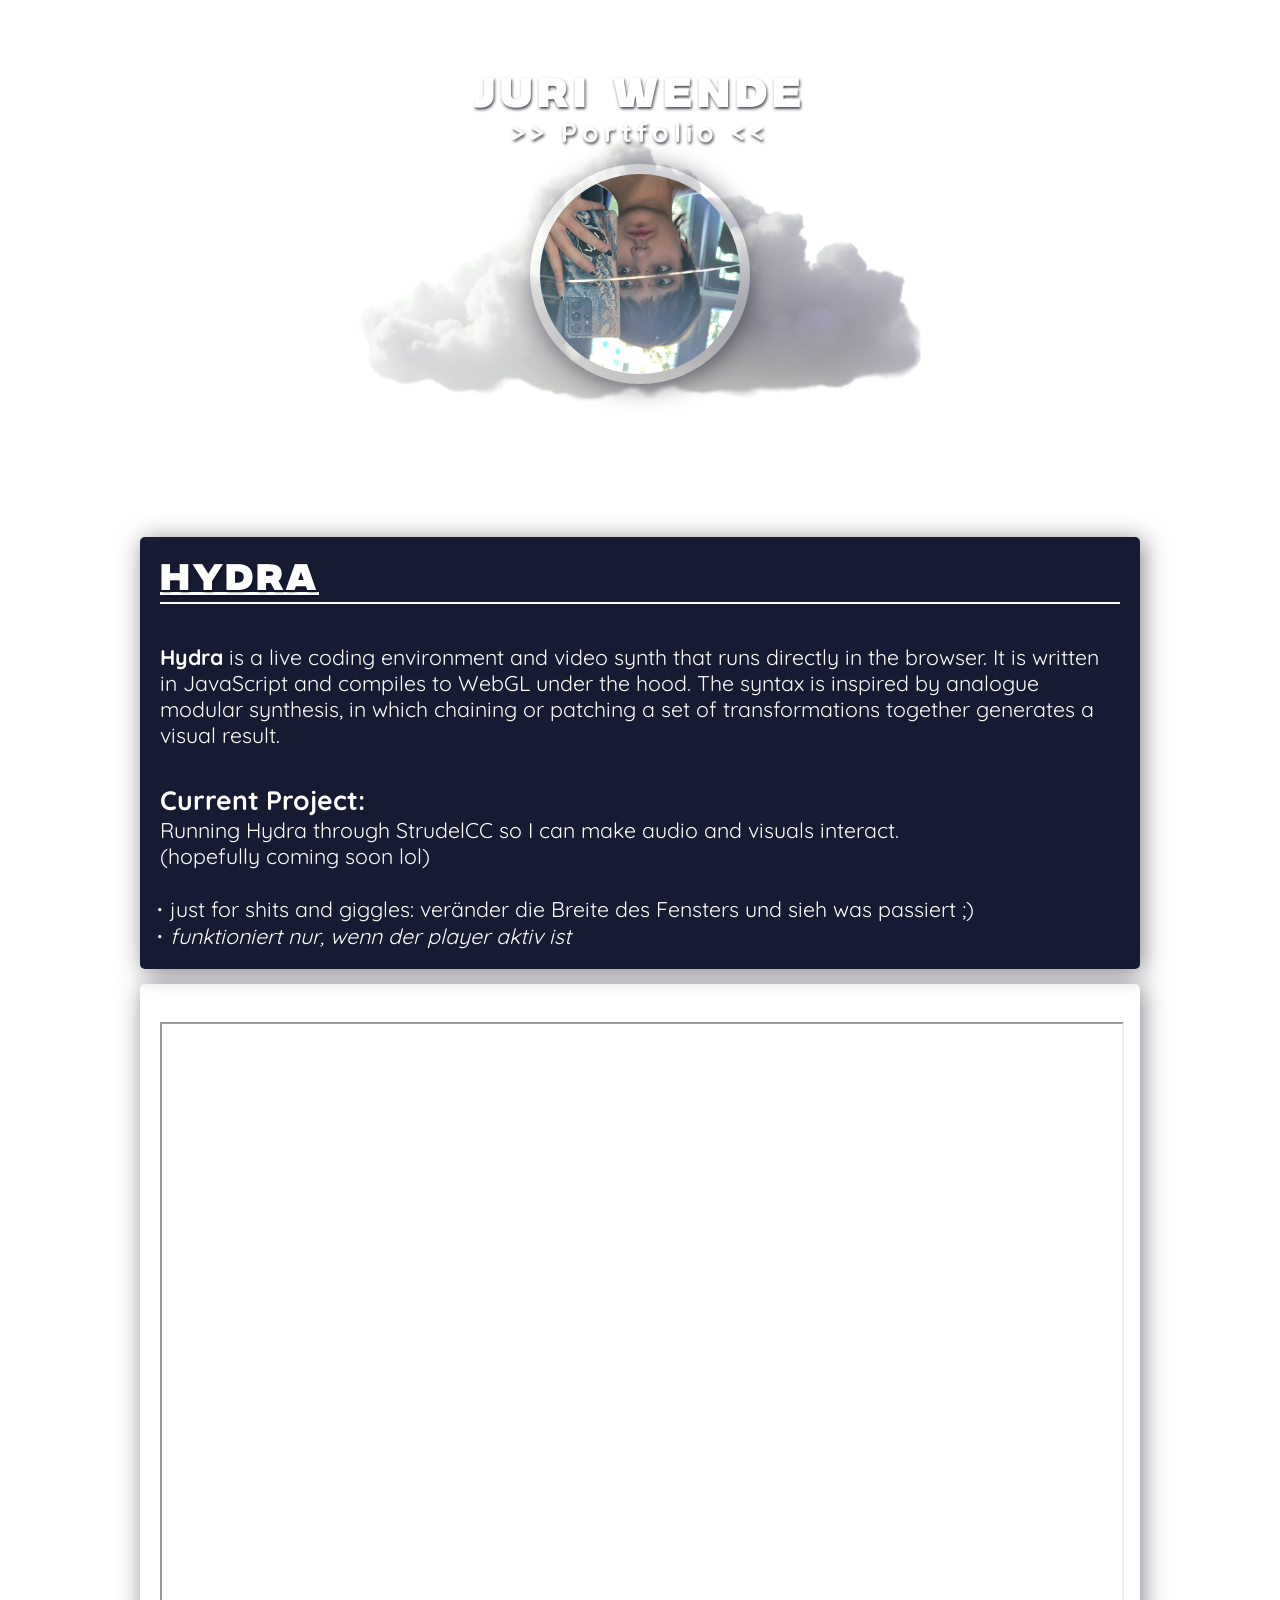
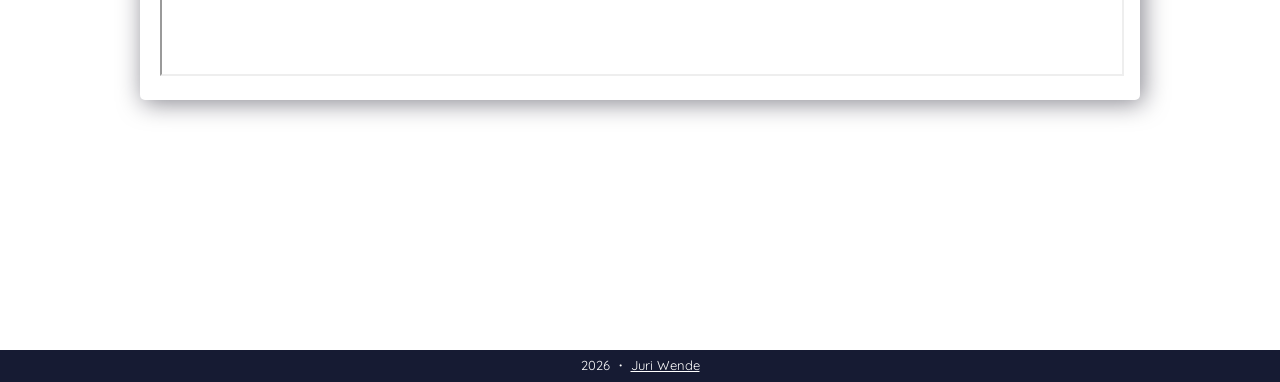
==== hydra.html @ 5686fc75 "update site" ====
<!DOCTYPE html>
<html lang="en">

<head>
    <meta charset="UTF-8">
    <title>Hydra ★</title>
    <link rel="stylesheet" type="text/css" href="stylesheet.css">
</head>

<body>
    
    <section class="header">
        <div class="title">
            <h1>JURI WENDE</h1>
            <h2>>> Portfolio <<<h2>
        </div>

        <img class="profile" src="img/profile01.jpg" style="background-color: var(--transparent)">

        <ul class="navbar">
            <li><a href="index.html#about-me">About Me</a></li>
            <li><a href="gallerie.html">Gallery</a></li>
            <li><a href="strudel.html">Strudel</a></li>
            <li><a href="hydra.html">Hydra</a></li>
            <li><a href="kontakt.html">Contact</a></li>
        </ul>
    </section>

    <section class="content">
        <h1><a href="https://hydra.ojack.xyz/">Hydra</a></h1>

        <div class="paragraph">
            <b>Hydra</b> is a live coding environment and video synth that runs directly in the browser. It is written in JavaScript and compiles to WebGL under the hood. The syntax is inspired by analogue modular synthesis, in which chaining or patching a set of transformations together generates a visual result.
        </div>
        <div class="paragraph">
            <h2>Current Project:</h2>
            <p>Running Hydra through StrudelCC so I can make audio and visuals interact.
            <br>(hopefully coming soon lol)</p><br>
            <ul>
                <li>just for shits and giggles: veränder die Breite des Fensters und sieh was passiert ;)</li>
                <li><i>funktioniert nur, wenn der player aktiv ist</i></li>
            </ul>
        </div>
    </section>

    <section class="content" style="background-color: var(--transparent)">
        <br>
        <iframe
            class="boxshadow"
            src="https://strudel.cc/#YXdhaXQgaW5pdEh5ZHJhKCk7CgpncmFkaWVudCgpCiAgLmthbGVpZCg1KQogIC50aHJlc2goLjA4LCAuMDIpCiAgLnNjYWxlKDEsICgpID0%[base64]%3D%3D"
            style="width: 100%; height: 650px; margin: 0 auto;">
        </iframe>

    </section>

    <section class="footer">
        <p>2026 ・ <a href="kontakt.html">Juri Wende</a></p>
    </section>

</body></html>
---- stylesheet.css ----
/*COLOR THEMES*/
:root {

    --transparent: rgba(255, 255, 255, 0.15);

    --contrast: #ed625d;
    --bright: #d8d0dd;
    --light: #474973;
    --mid: #161b33;
    --dark: #0d0c1d;

    --text: white;

}

/*FONTS*/
@font-face {
  font-family: quicksand;
  src: url(fonts/quicksand-all.ttf);
}
@font-face {
  font-family: milker;
  src: url(fonts/milker.otf);
}

/*GENERAL*/
body {
    background-image: url(img/background.png);
    background-size: cover;
    background-repeat: no-repeat;
    background-attachment: fixed;

    height: 100vh;
    min-height: 100%;

    margin: 0px;
    padding: 0px;
}

/*NAVBAR*/
ul.navbar {
    list-style-type: none;
    display: flex;
    border-bottom: 2px solid white;
    
    margin: 0px auto;
    padding: 0px;
}

ul.navbar>li {
    padding: 0px;
    margin: 0px auto;
}

ul.navbar li>a{
    display: block;
    color: white;
    margin: 5px auto;
    padding: 5px;
    background-color: var(--transparent);
    border-radius: 7px;
    
    text-decoration: none;
    text-indent: none;
}

ul.navbar>li:hover>a{
    color: var(--bright);
}

/*SECTIONS*/
section.header {
    background-image: url(img/clouds/01.png);
    background-size: 666px auto;
    background-repeat: no-repeat;
    background-position: 50% 55%;
    margin: 0px auto;
    padding: 75px 25%;
    text-align: center;
}

/*
div.title {
    border: 2px solid white;
    border-radius: 5px;
    padding: 10px;
}
*/

section.content {
    background-color: var(--mid);
    width: 75%;
    max-width: 1000px;
    margin: 15px auto;
    padding: 20px;
    border-radius: 5px;
    box-shadow: 3px 3px 25px 0px rgba(13,12,29,0.5);
}

section.footer {
    background-color: var(--mid);
    width: 100%;
    margin: 0px auto;
    margin-top: 250px;
    padding: 0px;
    text-align: center;
}

.content>div.paragraph {
    padding: 0 auto;
    padding-top: 35px;
}

/*PROFILE IMG*/
img.profile {
    border-radius: 50%;
    height: 200px;
    width: auto;
    position: relative;
    display: block;
    margin: 15px auto;
    box-shadow: 3px 3px 25px 0px rgba(13,12,29,0.5);
    padding: 10px;
}

/*TYPOGRAPHY*/
.header h1, .header h2 {
    color: white;
    letter-spacing: 5px;
    text-shadow: 1px 2px 3px rgba(13, 12, 29, 0.75);

    margin: 0px;
    padding: 0px;
}

.header h1 {
    font-family: milker;
    font-size: 42px;
    font-weight: 500;
}

.content h1, .content h1 a {
    font-family: milker;
    color: white;
    font-size: 37px;
    text-shadow: 1px 2px 3px rgba(13, 12, 29, 0.75);
    letter-spacing: 3px;

    margin: 0px;
    padding: 0px;
}
.content>h1, .content h1 a {
    border-bottom: 2px solid white;
    padding: 5px 0px;
    margin: 0px 0px 5px 0px;
    font-weight: 500;
}

.footer>p {
    color: white;
    padding: 7px;
    font-size: small;
}

.footer>p>a {
    color: white;
}
.footer>p>a:hover {
    color: var(--bright);
}


p, div, h2, h3, h4, h5, h6, li {
    font-family: quicksand;
    color: var(--text);

    margin: 0px;
    padding: 0px;
}
p, div, ul li, ul li a, table {
    font-weight: 400;
    font-size: 16pt;
}
h2 {
    font-weight: 900;
    font-size: 20pt;
}

/*TABLES*/
table {
    width: 100%;
    margin: 0px;
    padding: 0px;
}
th {
    background-color: var(--dark);
    border: 2px solid var(--light);
    border-radius: 5px;
    color: white;
    text-align: left;
    padding: 5px;
    margin: 0px;
}
td {
    background-color: var(--light);
    border-radius: 5px;
    text-align: left;
    padding: 5px;
    margin: 0px;
}

/*LISTS*/
ul {
    list-style-type: "・";
    padding: 0px 0px 0px 10px;
    margin: 0px 0px 0px 0px;
}
ul li {
    text-indent: 0px;
}
ul li a {
    color: var(--bright);
}
ul li a:hover {
    color: var(--light);
}

/*GALLERY MENU*/
div.gallery-menu {
    position: relative;
    text-align: center;
    display: grid;
}
div.gallery-menu>a>img {
    width: 100vw;
    max-height: 100px;
    object-fit: cover;
    margin: 5px auto;
    padding: 0px;
    border-radius: 2px;
    filter: brightness(65%);
    box-shadow: 1px 3px 5px 0px rgba(13,12,29,0.25);
}

div.gallery-menu>a>img:hover {
    filter: brightness(90%);
}

div.menu-title * {
    font-size: 30px;
    position: absolute;
    top: 50%;
    left: 50%;
    transform: translate(-50%, -50%);
    white-space: nowrap;
}

/*IMAGES*/
img {
    max-width: 100%;
    max-height: 95vh;
    display: block;
    margin: 0px auto;
}
img+img {
    margin-top: 15px;
}

/*GALLERY*/
.gallery-scroll {
    display: flex;
    flex-wrap: nowrap;
    align-items: center;
    margin: 0;
    padding: 0;
    scroll-snap-type: x mandatory;
    overflow-x: scroll;
    justify-content: left;
}

.gallery-item {
    scroll-snap-align: center;
    max-height: 75vh;
    max-width: 100%;
    padding: 7px;
    margin: 0;
}

/*IMAGE-ROW*/
.img-row {
    max-width: 100%;
    text-align: center;
}
.img-row img#two {
    display: inline;
    width: 47%;
    height: auto;
    margin: 0px auto;
    padding: 3px;
}
.img-row img#three {
    display: inline;
    width: 31%;
    height: auto;
    margin: 0px auto;
    padding: 3px;
}
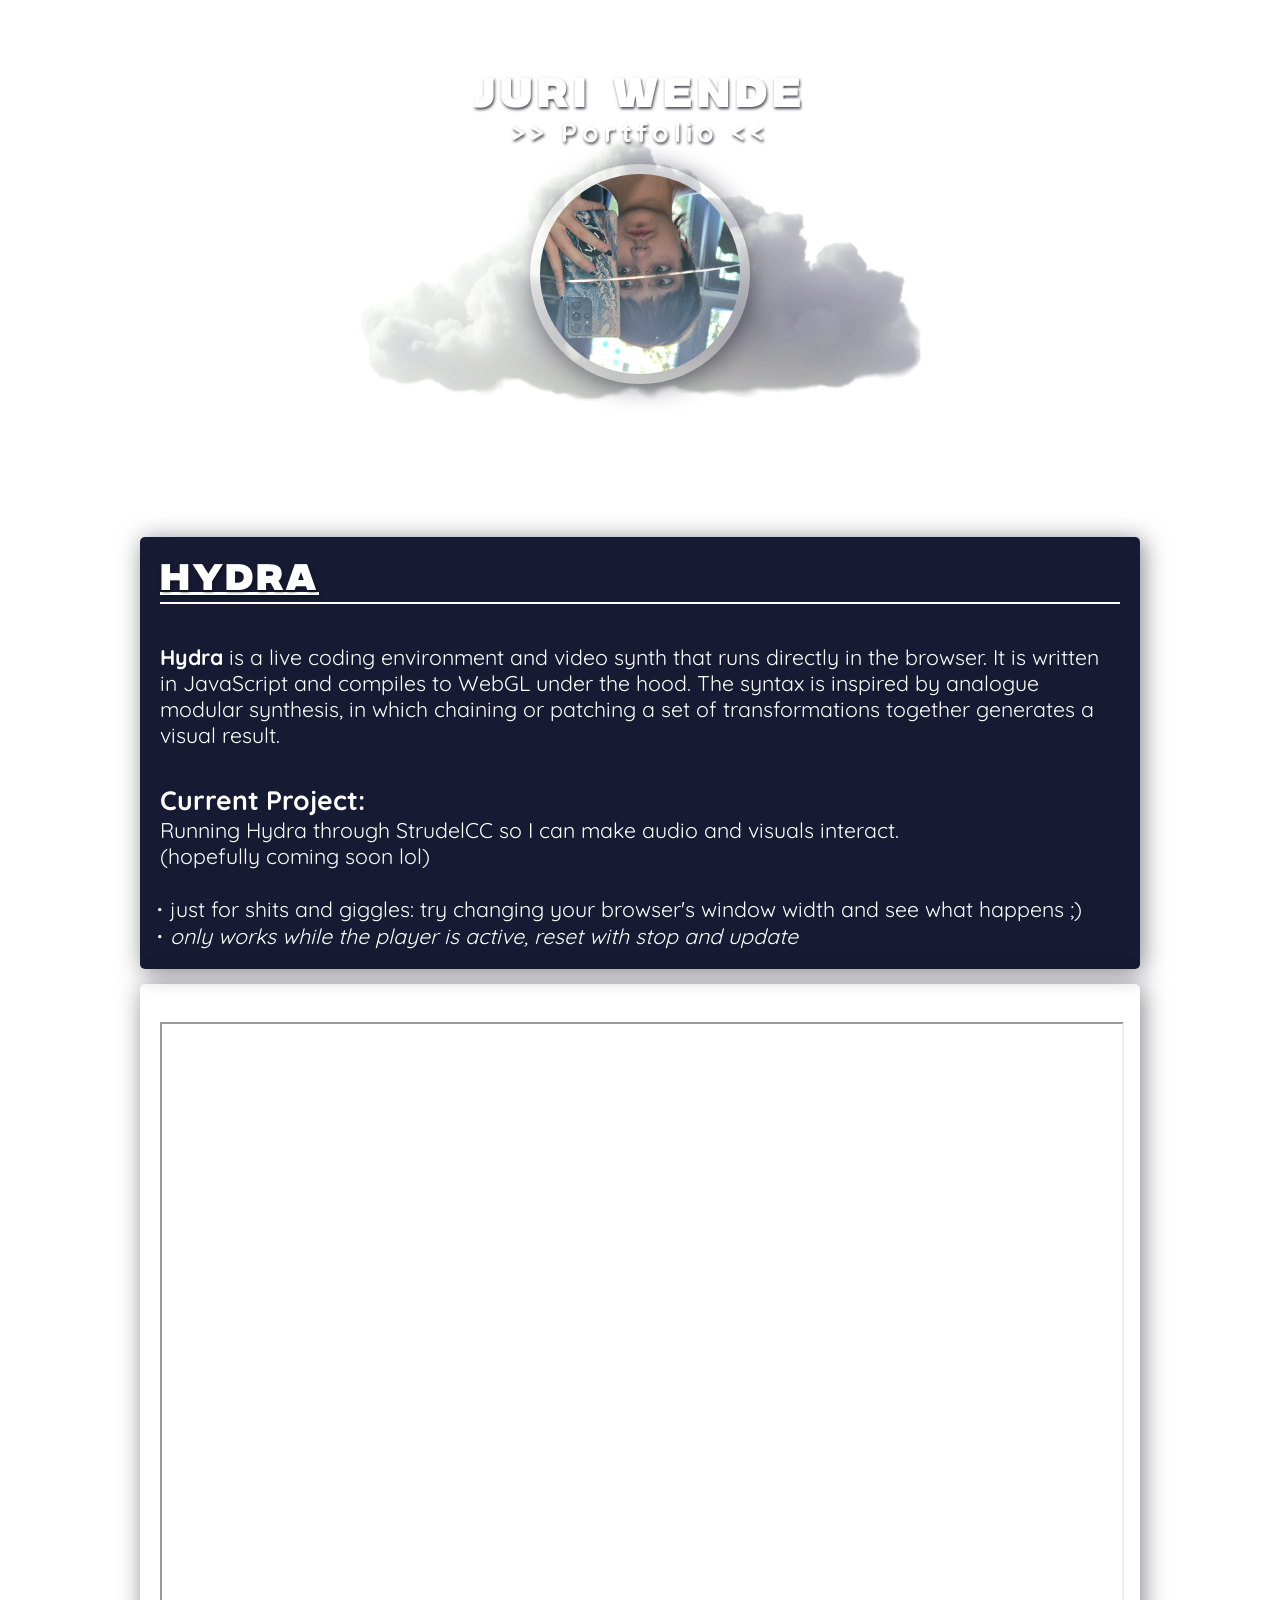
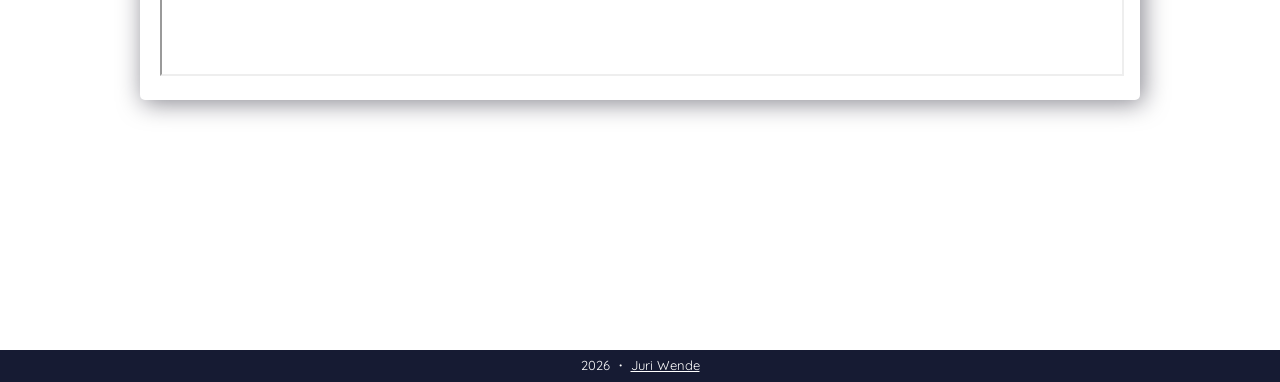
==== commit 487d8caf: "Update hydra.html deutsch zu englisch" ====
--- a/hydra.html
+++ b/hydra.html
@@ -37,8 +37,8 @@
             <p>Running Hydra through StrudelCC so I can make audio and visuals interact.
             <br>(hopefully coming soon lol)</p><br>
             <ul>
-                <li>just for shits and giggles: veränder die Breite des Fensters und sieh was passiert ;)</li>
-                <li><i>funktioniert nur, wenn der player aktiv ist</i></li>
+                <li>just for shits and giggles: try changing your browser's window width and see what happens ;)</li>
+                <li><i>only works while the player is active, reset with stop and update</i></li>
             </ul>
         </div>
     </section>
